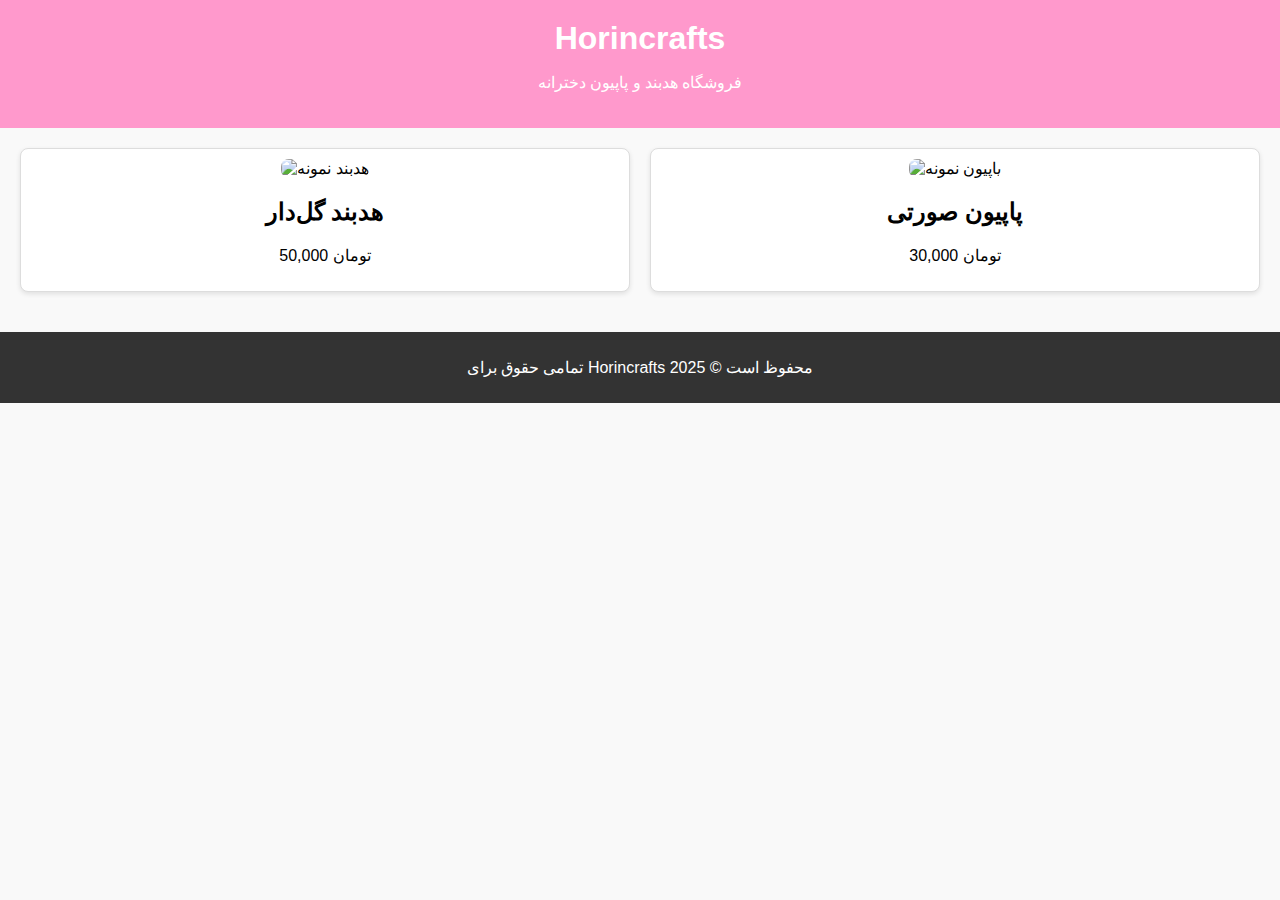
==== index.html @ 1bfedc40 "Create index.html" ====
<!DOCTYPE html>
<html lang="fa">
<head>
    <meta charset="UTF-8">
    <meta name="viewport" content="width=device-width, initial-scale=1.0">
    <title>Horincrafts - فروشگاه هدبند و پاپیون</title>
    <style>
        body {
            font-family: Arial, sans-serif;
            margin: 0;
            padding: 0;
            text-align: center;
            background-color: #f9f9f9;
        }
        header {
            background-color: #ff99cc;
            padding: 20px;
            color: white;
        }
        h1 {
            margin: 0;
        }
        .products {
            display: grid;
            grid-template-columns: repeat(auto-fit, minmax(200px, 1fr));
            gap: 20px;
            padding: 20px;
        }
        .product {
            background: white;
            border: 1px solid #ddd;
            border-radius: 8px;
            padding: 10px;
            box-shadow: 0 2px 5px rgba(0, 0, 0, 0.1);
        }
        .product img {
            max-width: 100%;
            border-radius: 8px;
        }
        footer {
            background-color: #333;
            color: white;
            padding: 10px;
            margin-top: 20px;
        }
    </style>
</head>
<body>
    <header>
        <h1>Horincrafts</h1>
        <p>فروشگاه هدبند و پاپیون دخترانه</p>
    </header>

    <section class="products">
        <div class="product">
            <img src="https://via.placeholder.com/200" alt="هدبند نمونه">
            <h2>هدبند گل‌دار</h2>
            <p>50,000 تومان</p>
        </div>
        <div class="product">
            <img src="https://via.placeholder.com/200" alt="پاپیون نمونه">
            <h2>پاپیون صورتی</h2>
            <p>30,000 تومان</p>
        </div>
    </section>

    <footer>
        <p>تمامی حقوق برای Horincrafts محفوظ است &copy; 2025</p>
    </footer>
</body>
</html>
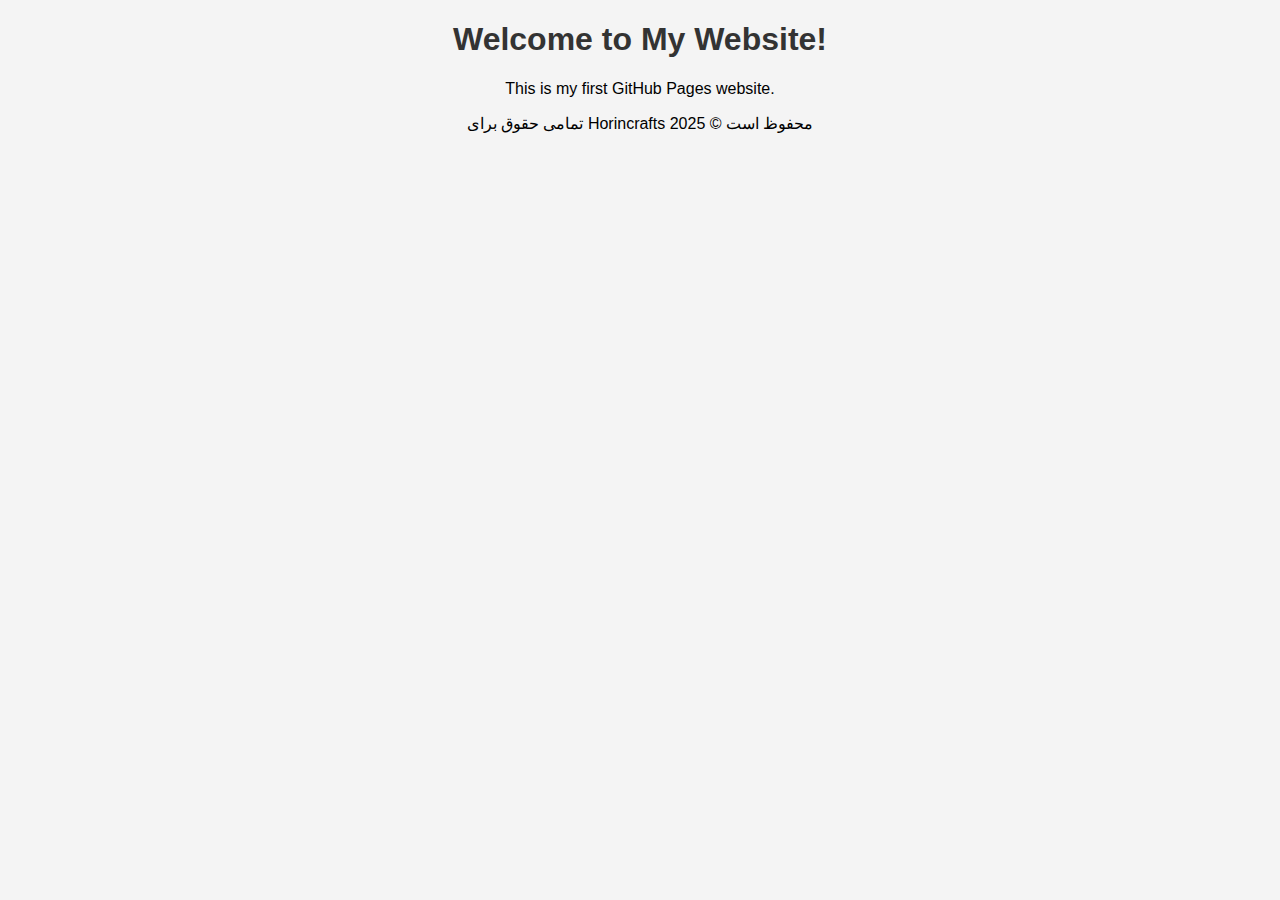
==== commit d86ed1c5: "Update index.html" ====
--- a/index.html
+++ b/index.html
@@ -1,70 +1,26 @@
 <!DOCTYPE html>
-<html lang="fa">
+<html lang="en">
 <head>
     <meta charset="UTF-8">
     <meta name="viewport" content="width=device-width, initial-scale=1.0">
-    <title>Horincrafts - فروشگاه هدبند و پاپیون</title>
+    <title>My Website</title>
     <style>
         body {
             font-family: Arial, sans-serif;
-            margin: 0;
-            padding: 0;
             text-align: center;
-            background-color: #f9f9f9;
-        }
-        header {
-            background-color: #ff99cc;
-            padding: 20px;
-            color: white;
+            background-color: #f4f4f4;
         }
         h1 {
-            margin: 0;
-        }
-        .products {
-            display: grid;
-            grid-template-columns: repeat(auto-fit, minmax(200px, 1fr));
-            gap: 20px;
-            padding: 20px;
-        }
-        .product {
-            background: white;
-            border: 1px solid #ddd;
-            border-radius: 8px;
-            padding: 10px;
-            box-shadow: 0 2px 5px rgba(0, 0, 0, 0.1);
-        }
-        .product img {
-            max-width: 100%;
-            border-radius: 8px;
-        }
-        footer {
-            background-color: #333;
-            color: white;
-            padding: 10px;
-            margin-top: 20px;
+            color: #333;
         }
     </style>
 </head>
 <body>
-    <header>
-        <h1>Horincrafts</h1>
-        <p>فروشگاه هدبند و پاپیون دخترانه</p>
-    </header>
+    <h1>Welcome to My Website!</h1>
+    <p>This is my first GitHub Pages website.</p>
+</body>
+</html>
 
-    <section class="products">
-        <div class="product">
-            <img src="https://via.placeholder.com/200" alt="هدبند نمونه">
-            <h2>هدبند گل‌دار</h2>
-            <p>50,000 تومان</p>
-        </div>
-        <div class="product">
-            <img src="https://via.placeholder.com/200" alt="پاپیون نمونه">
-            <h2>پاپیون صورتی</h2>
-            <p>30,000 تومان</p>
-        </div>
-    </section>
-
-    <footer>
         <p>تمامی حقوق برای Horincrafts محفوظ است &copy; 2025</p>
     </footer>
 </body>
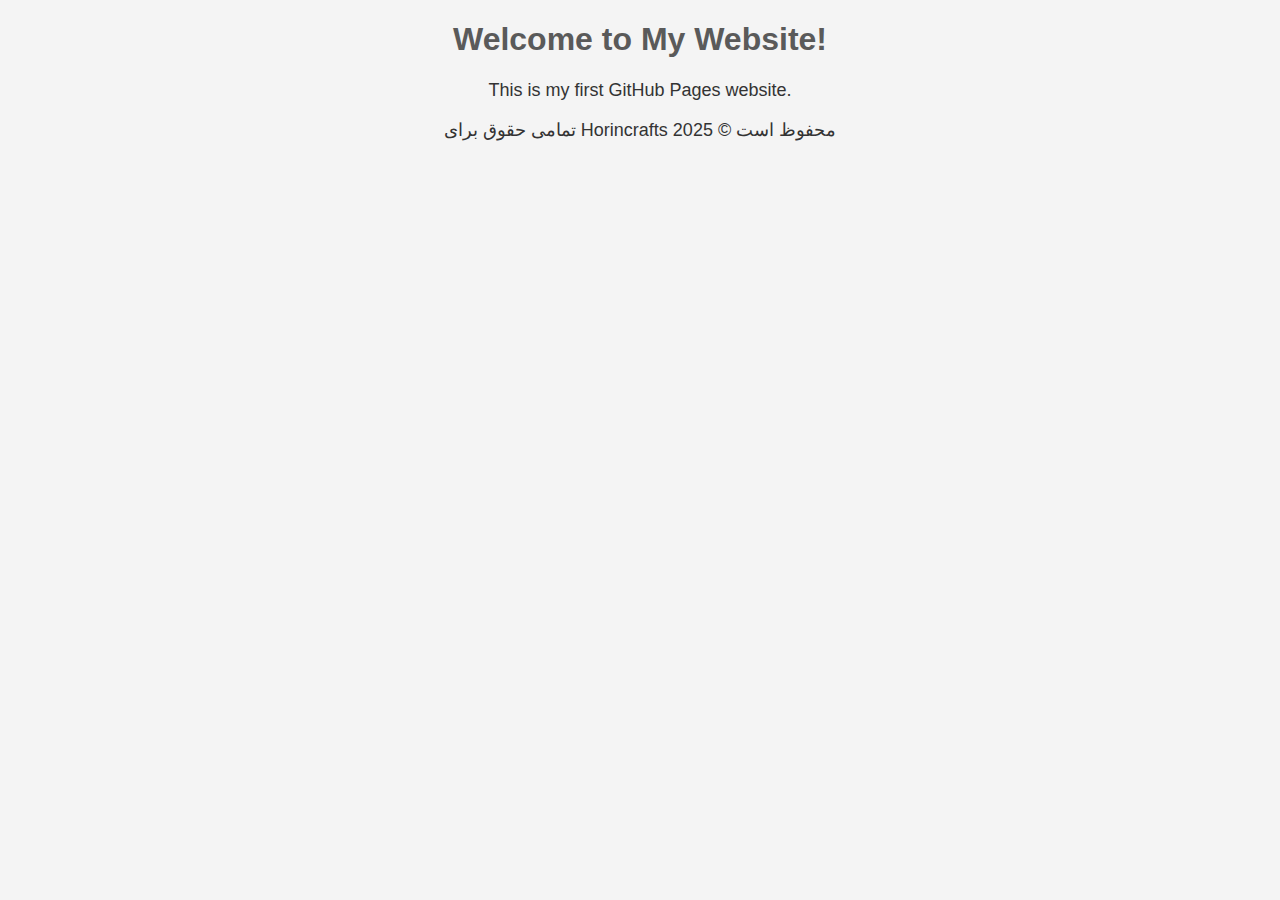
==== commit 081a8721: "Update index.html" ====
--- a/index.html
+++ b/index.html
@@ -14,7 +14,8 @@
             color: #333;
         }
     </style>
-</head>
+</head><link rel="stylesheet" href="style.css">
+
 <body>
     <h1>Welcome to My Website!</h1>
     <p>This is my first GitHub Pages website.</p>
--- a/style.css
+++ b/style.css
@@ -0,0 +1,13 @@
+body {
+    font-family: Arial, sans-serif;
+    background-color: #f4f4f4;
+    color: #333;
+    margin: 0;
+    padding: 0;
+}
+h1 {
+    color: #5a5a5a;
+}
+p {
+    font-size: 18px;
+}
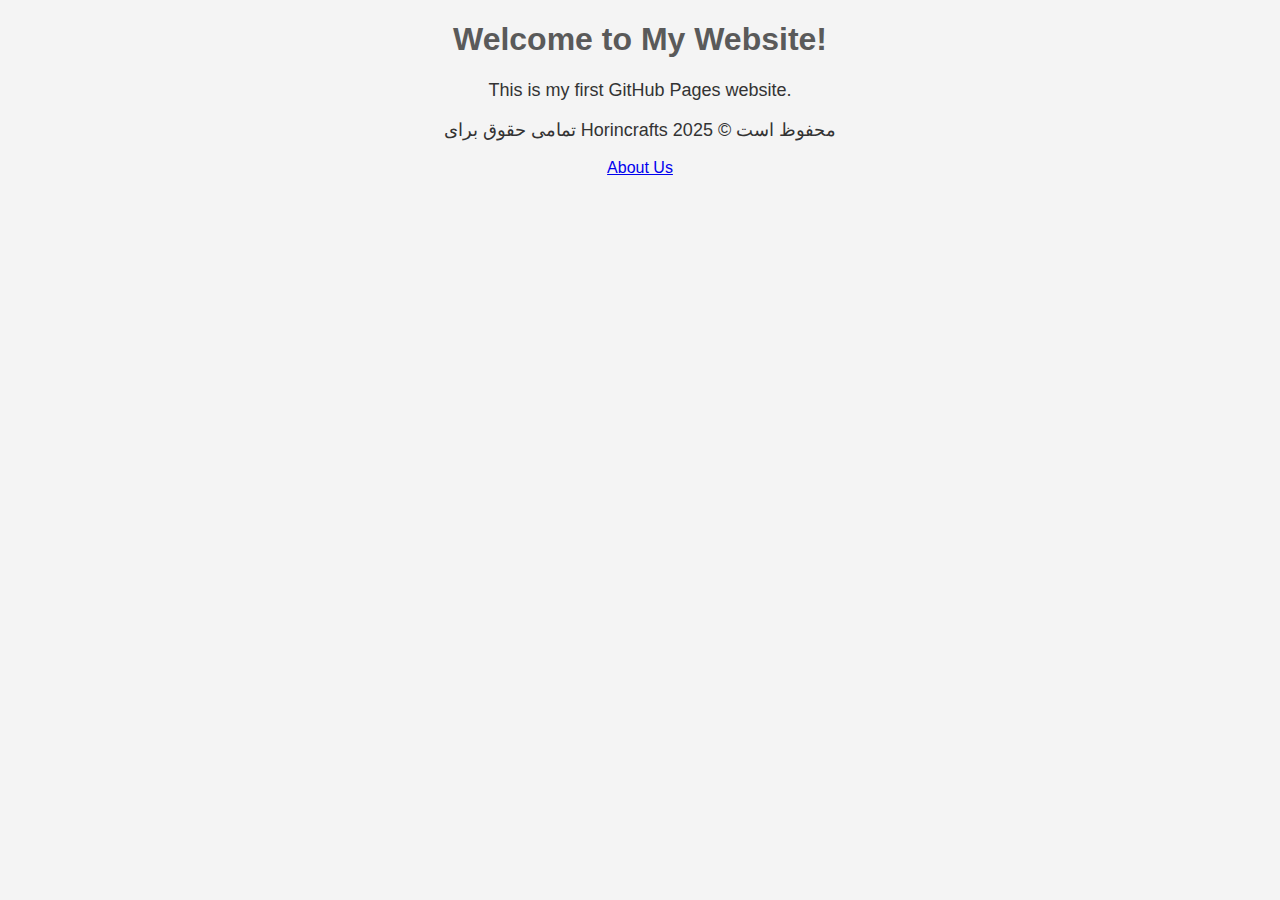
==== commit 70c752bb: "Update index.html" ====
--- a/index.html
+++ b/index.html
@@ -26,3 +26,4 @@
     </footer>
 </body>
 </html>
+<a href="about.html">About Us</a>
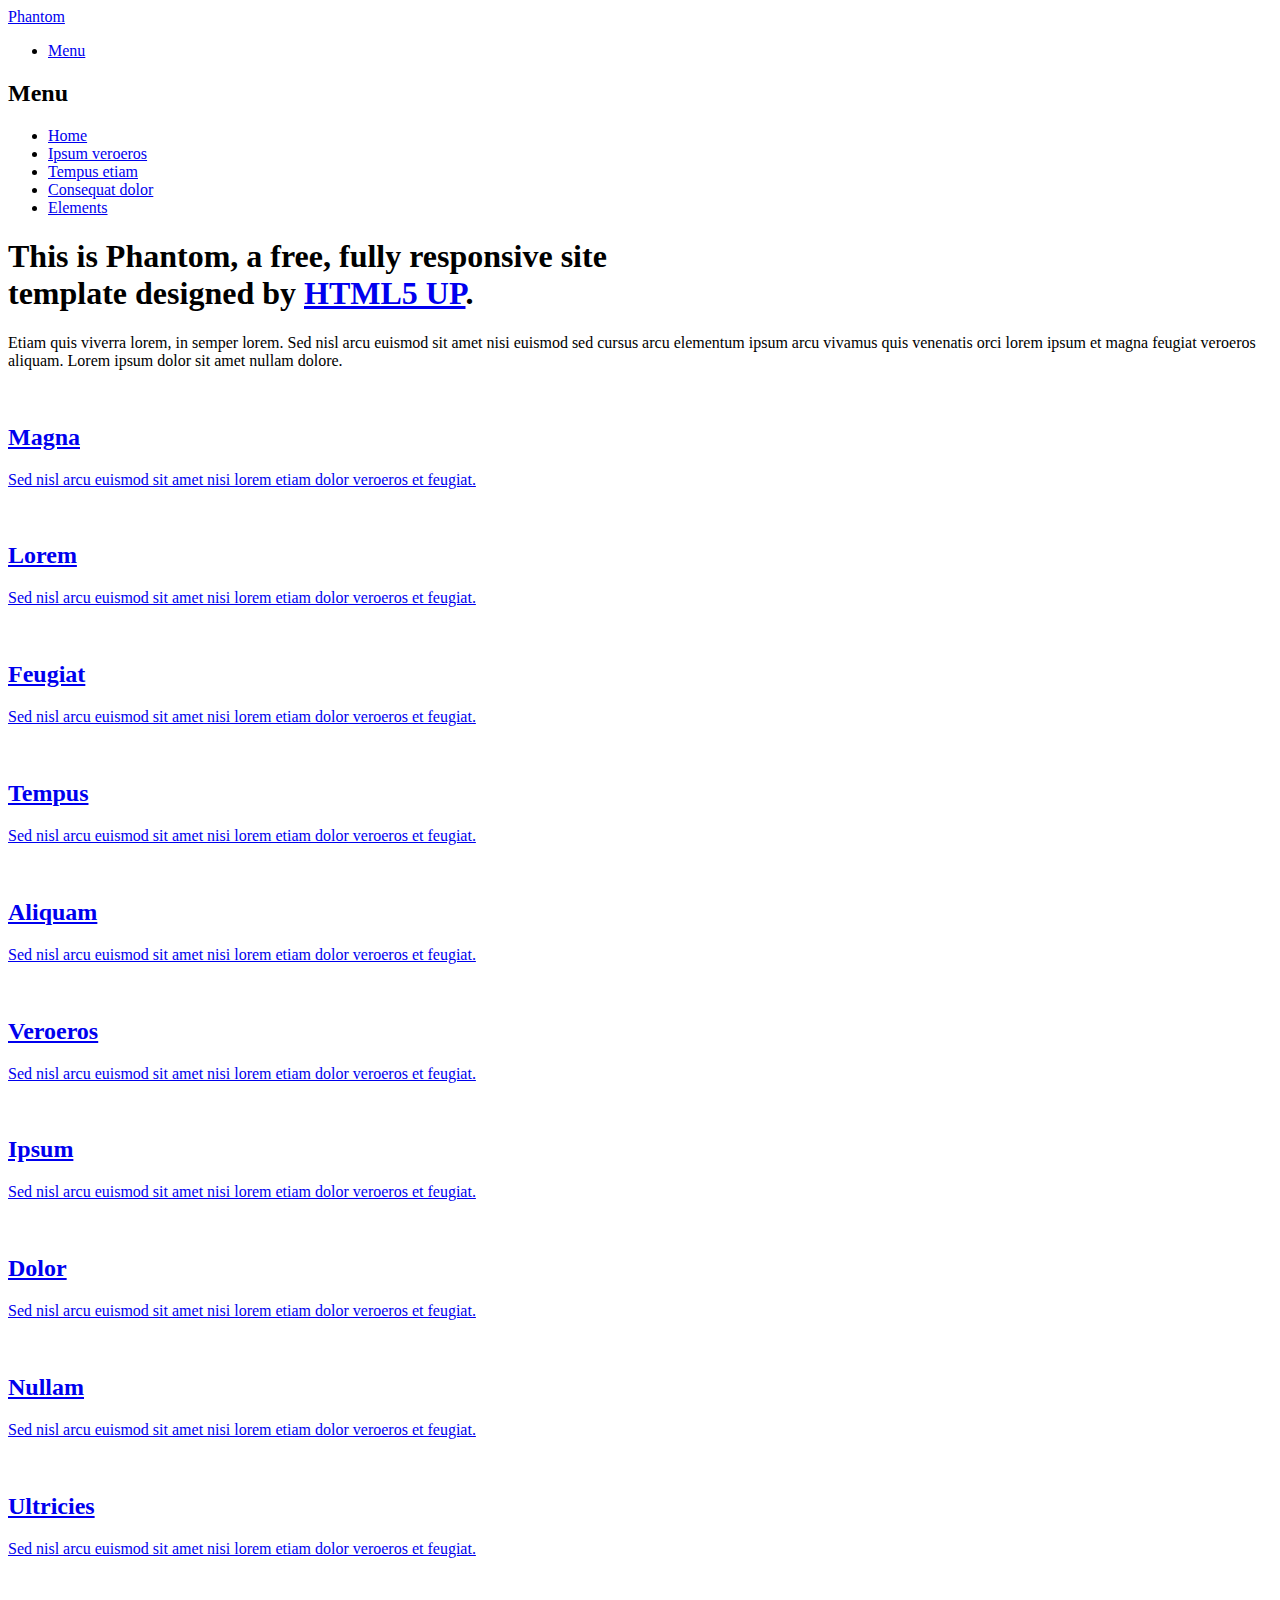
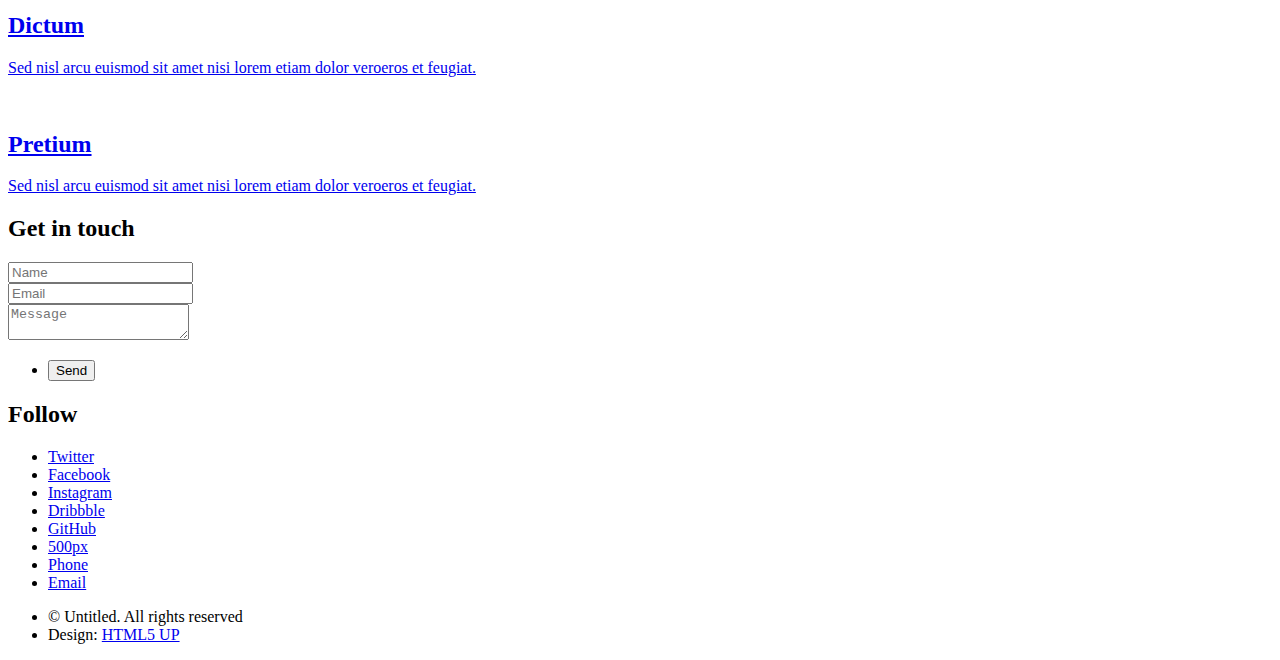
==== commit ee954e64: "Add files via upload" ====
--- a/index.html
+++ b/index.html
@@ -1,29 +1,246 @@
-<!DOCTYPE html>
-<html lang="en">
-<head>
-    <meta charset="UTF-8">
-    <meta name="viewport" content="width=device-width, initial-scale=1.0">
-    <title>My Website</title>
-    <style>
-        body {
-            font-family: Arial, sans-serif;
-            text-align: center;
-            background-color: #f4f4f4;
-        }
-        h1 {
-            color: #333;
-        }
-    </style>
-</head><link rel="stylesheet" href="style.css">
-
-<body>
-    <h1>Welcome to My Website!</h1>
-    <p>This is my first GitHub Pages website.</p>
-</body>
-</html>
-
-        <p>تمامی حقوق برای Horincrafts محفوظ است &copy; 2025</p>
-    </footer>
-</body>
-</html>
-<a href="about.html">About Us</a>
+<!DOCTYPE HTML>
+<!--
+	Phantom by HTML5 UP
+	html5up.net | @ajlkn
+	Free for personal and commercial use under the CCA 3.0 license (html5up.net/license)
+-->
+<html>
+	<head>
+		<title>Phantom by HTML5 UP</title>
+		<meta charset="utf-8" />
+		<meta name="viewport" content="width=device-width, initial-scale=1, user-scalable=no" />
+		<link rel="stylesheet" href="assets/css/main.css" />
+		<noscript><link rel="stylesheet" href="assets/css/noscript.css" /></noscript>
+	</head>
+	<body class="is-preload">
+		<!-- Wrapper -->
+			<div id="wrapper">
+
+				<!-- Header -->
+					<header id="header">
+						<div class="inner">
+
+							<!-- Logo -->
+								<a href="index.html" class="logo">
+									<span class="symbol"><img src="images/logo.svg" alt="" /></span><span class="title">Phantom</span>
+								</a>
+
+							<!-- Nav -->
+								<nav>
+									<ul>
+										<li><a href="#menu">Menu</a></li>
+									</ul>
+								</nav>
+
+						</div>
+					</header>
+
+				<!-- Menu -->
+					<nav id="menu">
+						<h2>Menu</h2>
+						<ul>
+							<li><a href="index.html">Home</a></li>
+							<li><a href="generic.html">Ipsum veroeros</a></li>
+							<li><a href="generic.html">Tempus etiam</a></li>
+							<li><a href="generic.html">Consequat dolor</a></li>
+							<li><a href="elements.html">Elements</a></li>
+						</ul>
+					</nav>
+
+				<!-- Main -->
+					<div id="main">
+						<div class="inner">
+							<header>
+								<h1>This is Phantom, a free, fully responsive site<br />
+								template designed by <a href="http://html5up.net">HTML5 UP</a>.</h1>
+								<p>Etiam quis viverra lorem, in semper lorem. Sed nisl arcu euismod sit amet nisi euismod sed cursus arcu elementum ipsum arcu vivamus quis venenatis orci lorem ipsum et magna feugiat veroeros aliquam. Lorem ipsum dolor sit amet nullam dolore.</p>
+							</header>
+							<section class="tiles">
+								<article class="style1">
+									<span class="image">
+										<img src="images/pic01.jpg" alt="" />
+									</span>
+									<a href="generic.html">
+										<h2>Magna</h2>
+										<div class="content">
+											<p>Sed nisl arcu euismod sit amet nisi lorem etiam dolor veroeros et feugiat.</p>
+										</div>
+									</a>
+								</article>
+								<article class="style2">
+									<span class="image">
+										<img src="images/pic02.jpg" alt="" />
+									</span>
+									<a href="generic.html">
+										<h2>Lorem</h2>
+										<div class="content">
+											<p>Sed nisl arcu euismod sit amet nisi lorem etiam dolor veroeros et feugiat.</p>
+										</div>
+									</a>
+								</article>
+								<article class="style3">
+									<span class="image">
+										<img src="images/pic03.jpg" alt="" />
+									</span>
+									<a href="generic.html">
+										<h2>Feugiat</h2>
+										<div class="content">
+											<p>Sed nisl arcu euismod sit amet nisi lorem etiam dolor veroeros et feugiat.</p>
+										</div>
+									</a>
+								</article>
+								<article class="style4">
+									<span class="image">
+										<img src="images/pic04.jpg" alt="" />
+									</span>
+									<a href="generic.html">
+										<h2>Tempus</h2>
+										<div class="content">
+											<p>Sed nisl arcu euismod sit amet nisi lorem etiam dolor veroeros et feugiat.</p>
+										</div>
+									</a>
+								</article>
+								<article class="style5">
+									<span class="image">
+										<img src="images/pic05.jpg" alt="" />
+									</span>
+									<a href="generic.html">
+										<h2>Aliquam</h2>
+										<div class="content">
+											<p>Sed nisl arcu euismod sit amet nisi lorem etiam dolor veroeros et feugiat.</p>
+										</div>
+									</a>
+								</article>
+								<article class="style6">
+									<span class="image">
+										<img src="images/pic06.jpg" alt="" />
+									</span>
+									<a href="generic.html">
+										<h2>Veroeros</h2>
+										<div class="content">
+											<p>Sed nisl arcu euismod sit amet nisi lorem etiam dolor veroeros et feugiat.</p>
+										</div>
+									</a>
+								</article>
+								<article class="style2">
+									<span class="image">
+										<img src="images/pic07.jpg" alt="" />
+									</span>
+									<a href="generic.html">
+										<h2>Ipsum</h2>
+										<div class="content">
+											<p>Sed nisl arcu euismod sit amet nisi lorem etiam dolor veroeros et feugiat.</p>
+										</div>
+									</a>
+								</article>
+								<article class="style3">
+									<span class="image">
+										<img src="images/pic08.jpg" alt="" />
+									</span>
+									<a href="generic.html">
+										<h2>Dolor</h2>
+										<div class="content">
+											<p>Sed nisl arcu euismod sit amet nisi lorem etiam dolor veroeros et feugiat.</p>
+										</div>
+									</a>
+								</article>
+								<article class="style1">
+									<span class="image">
+										<img src="images/pic09.jpg" alt="" />
+									</span>
+									<a href="generic.html">
+										<h2>Nullam</h2>
+										<div class="content">
+											<p>Sed nisl arcu euismod sit amet nisi lorem etiam dolor veroeros et feugiat.</p>
+										</div>
+									</a>
+								</article>
+								<article class="style5">
+									<span class="image">
+										<img src="images/pic10.jpg" alt="" />
+									</span>
+									<a href="generic.html">
+										<h2>Ultricies</h2>
+										<div class="content">
+											<p>Sed nisl arcu euismod sit amet nisi lorem etiam dolor veroeros et feugiat.</p>
+										</div>
+									</a>
+								</article>
+								<article class="style6">
+									<span class="image">
+										<img src="images/pic11.jpg" alt="" />
+									</span>
+									<a href="generic.html">
+										<h2>Dictum</h2>
+										<div class="content">
+											<p>Sed nisl arcu euismod sit amet nisi lorem etiam dolor veroeros et feugiat.</p>
+										</div>
+									</a>
+								</article>
+								<article class="style4">
+									<span class="image">
+										<img src="images/pic12.jpg" alt="" />
+									</span>
+									<a href="generic.html">
+										<h2>Pretium</h2>
+										<div class="content">
+											<p>Sed nisl arcu euismod sit amet nisi lorem etiam dolor veroeros et feugiat.</p>
+										</div>
+									</a>
+								</article>
+							</section>
+						</div>
+					</div>
+
+				<!-- Footer -->
+					<footer id="footer">
+						<div class="inner">
+							<section>
+								<h2>Get in touch</h2>
+								<form method="post" action="#">
+									<div class="fields">
+										<div class="field half">
+											<input type="text" name="name" id="name" placeholder="Name" />
+										</div>
+										<div class="field half">
+											<input type="email" name="email" id="email" placeholder="Email" />
+										</div>
+										<div class="field">
+											<textarea name="message" id="message" placeholder="Message"></textarea>
+										</div>
+									</div>
+									<ul class="actions">
+										<li><input type="submit" value="Send" class="primary" /></li>
+									</ul>
+								</form>
+							</section>
+							<section>
+								<h2>Follow</h2>
+								<ul class="icons">
+									<li><a href="#" class="icon brands style2 fa-twitter"><span class="label">Twitter</span></a></li>
+									<li><a href="#" class="icon brands style2 fa-facebook-f"><span class="label">Facebook</span></a></li>
+									<li><a href="#" class="icon brands style2 fa-instagram"><span class="label">Instagram</span></a></li>
+									<li><a href="#" class="icon brands style2 fa-dribbble"><span class="label">Dribbble</span></a></li>
+									<li><a href="#" class="icon brands style2 fa-github"><span class="label">GitHub</span></a></li>
+									<li><a href="#" class="icon brands style2 fa-500px"><span class="label">500px</span></a></li>
+									<li><a href="#" class="icon solid style2 fa-phone"><span class="label">Phone</span></a></li>
+									<li><a href="#" class="icon solid style2 fa-envelope"><span class="label">Email</span></a></li>
+								</ul>
+							</section>
+							<ul class="copyright">
+								<li>&copy; Untitled. All rights reserved</li><li>Design: <a href="http://html5up.net">HTML5 UP</a></li>
+							</ul>
+						</div>
+					</footer>
+
+			</div>
+
+		<!-- Scripts -->
+			<script src="assets/js/jquery.min.js"></script>
+			<script src="assets/js/browser.min.js"></script>
+			<script src="assets/js/breakpoints.min.js"></script>
+			<script src="assets/js/util.js"></script>
+			<script src="assets/js/main.js"></script>
+
+	</body>
+</html>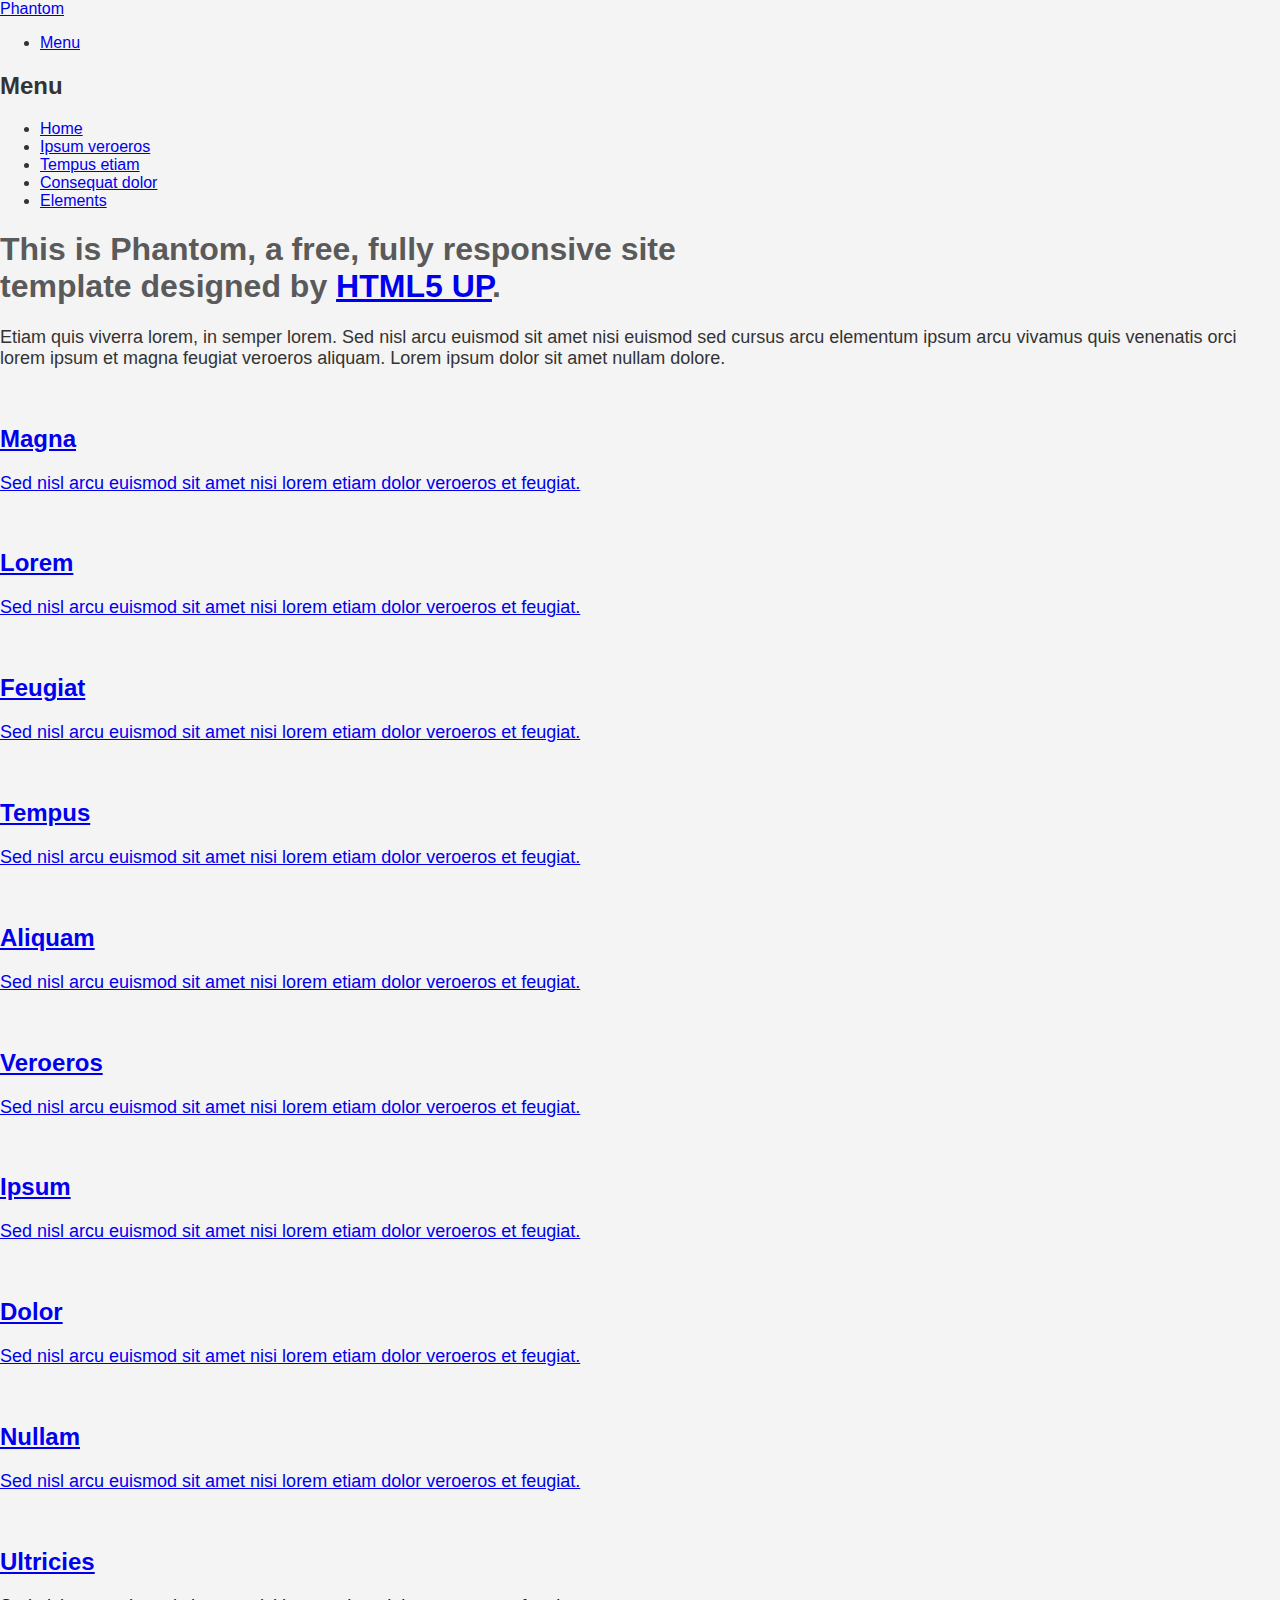
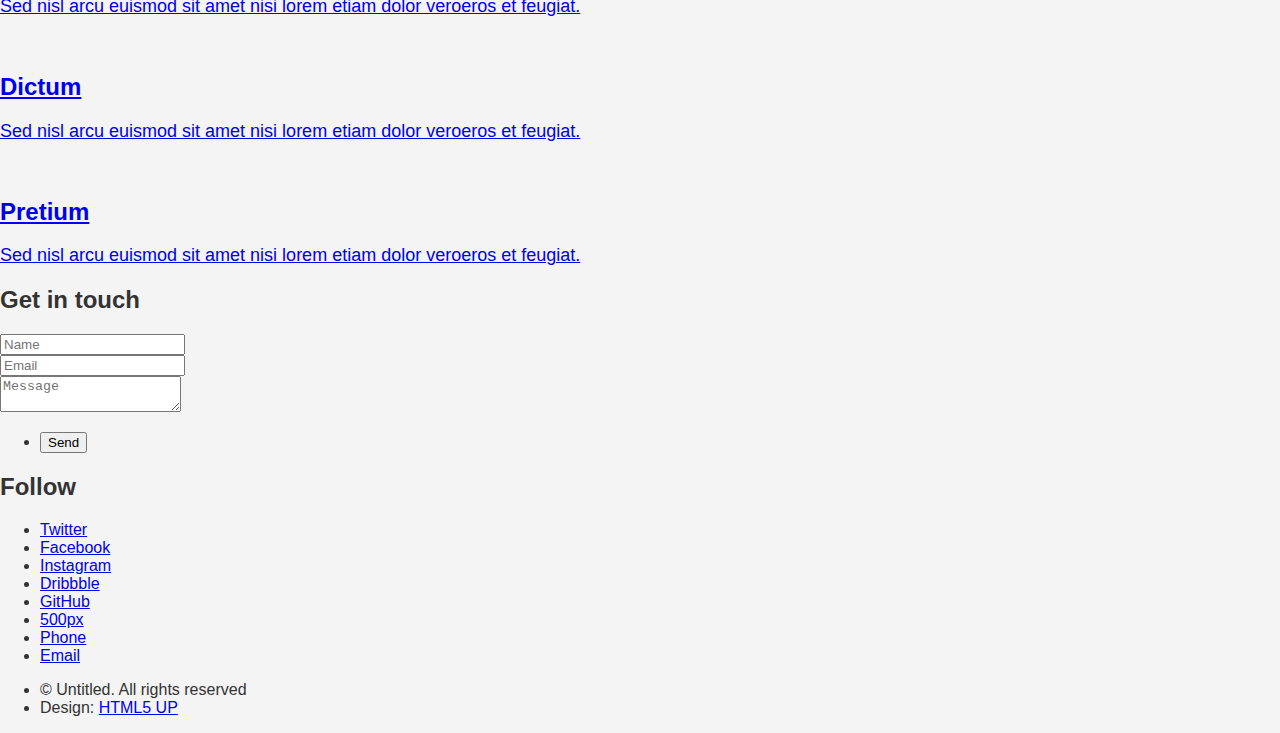
==== commit 279b66d1: "Update index.html" ====
--- a/index.html
+++ b/index.html
@@ -5,7 +5,8 @@
 	Free for personal and commercial use under the CCA 3.0 license (html5up.net/license)
 -->
 <html>
-	<head>
+	<head><link rel="stylesheet" href="style.css">
+
 		<title>Phantom by HTML5 UP</title>
 		<meta charset="utf-8" />
 		<meta name="viewport" content="width=device-width, initial-scale=1, user-scalable=no" />
@@ -243,4 +244,4 @@
 			<script src="assets/js/main.js"></script>
 
 	</body>
-</html>+</html>
--- a/style.css
+++ b/style.css
@@ -0,0 +1,13 @@
+body {
+    font-family: Arial, sans-serif;
+    background-color: #f4f4f4;
+    color: #333;
+    margin: 0;
+    padding: 0;
+}
+h1 {
+    color: #5a5a5a;
+}
+p {
+    font-size: 18px;
+}
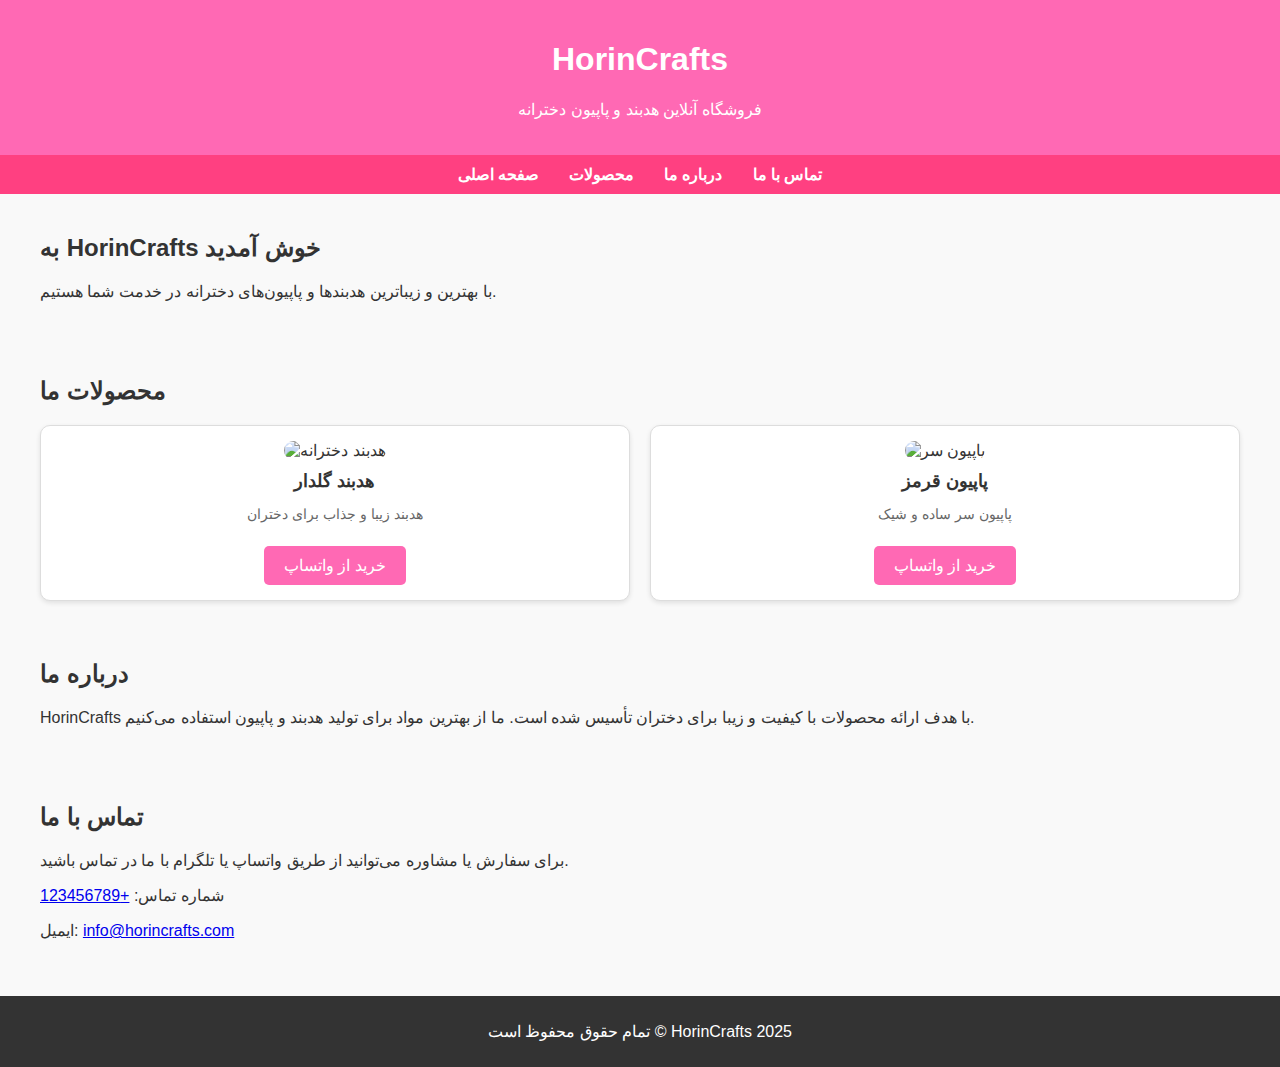
==== commit bac93209: "Update index.html" ====
--- a/index.html
+++ b/index.html
@@ -1,247 +1,140 @@
-<!DOCTYPE HTML>
-<!--
-	Phantom by HTML5 UP
-	html5up.net | @ajlkn
-	Free for personal and commercial use under the CCA 3.0 license (html5up.net/license)
--->
-<html>
-	<head><link rel="stylesheet" href="style.css">
+<!DOCTYPE html>
+<html lang="fa">
+<head>
+    <meta charset="UTF-8">
+    <meta name="viewport" content="width=device-width, initial-scale=1.0">
+    <title>HorinCrafts - فروشگاه هدبند و پاپیون</title>
+    <style>
+        body {
+            font-family: Arial, sans-serif;
+            margin: 0;
+            padding: 0;
+            background-color: #f9f9f9;
+            color: #333;
+        }
+        header {
+            background-color: #ff69b4;
+            color: white;
+            padding: 20px;
+            text-align: center;
+        }
+        nav {
+            display: flex;
+            justify-content: center;
+            background-color: #ff4081;
+            padding: 10px;
+        }
+        nav a {
+            color: white;
+            text-decoration: none;
+            margin: 0 15px;
+            font-weight: bold;
+        }
+        nav a:hover {
+            text-decoration: underline;
+        }
+        .container {
+            padding: 20px;
+            max-width: 1200px;
+            margin: auto;
+        }
+        .products {
+            display: grid;
+            grid-template-columns: repeat(auto-fit, minmax(200px, 1fr));
+            gap: 20px;
+        }
+        .product {
+            background-color: white;
+            border: 1px solid #ddd;
+            border-radius: 10px;
+            padding: 15px;
+            text-align: center;
+            box-shadow: 0 2px 5px rgba(0, 0, 0, 0.1);
+        }
+        .product img {
+            width: 100%;
+            height: auto;
+            border-radius: 10px;
+        }
+        .product h3 {
+            font-size: 18px;
+            margin: 10px 0;
+        }
+        .product p {
+            font-size: 14px;
+            color: #666;
+        }
+        .product a {
+            display: inline-block;
+            margin-top: 10px;
+            padding: 10px 20px;
+            background-color: #ff69b4;
+            color: white;
+            text-decoration: none;
+            border-radius: 5px;
+        }
+        .product a:hover {
+            background-color: #ff4081;
+        }
+        footer {
+            text-align: center;
+            padding: 10px;
+            background-color: #333;
+            color: white;
+            margin-top: 20px;
+        }
+    </style>
+</head>
+<body>
+    <header>
+        <h1>HorinCrafts</h1>
+        <p>فروشگاه آنلاین هدبند و پاپیون دخترانه</p>
+    </header>
 
-		<title>Phantom by HTML5 UP</title>
-		<meta charset="utf-8" />
-		<meta name="viewport" content="width=device-width, initial-scale=1, user-scalable=no" />
-		<link rel="stylesheet" href="assets/css/main.css" />
-		<noscript><link rel="stylesheet" href="assets/css/noscript.css" /></noscript>
-	</head>
-	<body class="is-preload">
-		<!-- Wrapper -->
-			<div id="wrapper">
+    <nav>
+        <a href="#home">صفحه اصلی</a>
+        <a href="#products">محصولات</a>
+        <a href="#about">درباره ما</a>
+        <a href="#contact">تماس با ما</a>
+    </nav>
 
-				<!-- Header -->
-					<header id="header">
-						<div class="inner">
+    <div class="container" id="home">
+        <h2>به HorinCrafts خوش آمدید</h2>
+        <p>با بهترین و زیباترین هدبندها و پاپیون‌های دخترانه در خدمت شما هستیم.</p>
+    </div>
 
-							<!-- Logo -->
-								<a href="index.html" class="logo">
-									<span class="symbol"><img src="images/logo.svg" alt="" /></span><span class="title">Phantom</span>
-								</a>
+    <div class="container" id="products">
+        <h2>محصولات ما</h2>
+        <div class="products">
+            <div class="product">
+                <img src="https://via.placeholder.com/200" alt="هدبند دخترانه">
+                <h3>هدبند گلدار</h3>
+                <p>هدبند زیبا و جذاب برای دختران</p>
+                <a href="https://wa.me/YOUR_PHONE_NUMBER">خرید از واتساپ</a>
+            </div>
+            <div class="product">
+                <img src="https://via.placeholder.com/200" alt="پاپیون سر">
+                <h3>پاپیون قرمز</h3>
+                <p>پاپیون سر ساده و شیک</p>
+                <a href="https://wa.me/YOUR_PHONE_NUMBER">خرید از واتساپ</a>
+            </div>
+        </div>
+    </div>
 
-							<!-- Nav -->
-								<nav>
-									<ul>
-										<li><a href="#menu">Menu</a></li>
-									</ul>
-								</nav>
+    <div class="container" id="about">
+        <h2>درباره ما</h2>
+        <p>HorinCrafts با هدف ارائه محصولات با کیفیت و زیبا برای دختران تأسیس شده است. ما از بهترین مواد برای تولید هدبند و پاپیون استفاده می‌کنیم.</p>
+    </div>
 
-						</div>
-					</header>
+    <div class="container" id="contact">
+        <h2>تماس با ما</h2>
+        <p>برای سفارش یا مشاوره می‌توانید از طریق واتساپ یا تلگرام با ما در تماس باشید.</p>
+        <p>شماره تماس: <a href="tel:+123456789">+123456789</a></p>
+        <p>ایمیل: <a href="mailto:info@horincrafts.com">info@horincrafts.com</a></p>
+    </div>
 
-				<!-- Menu -->
-					<nav id="menu">
-						<h2>Menu</h2>
-						<ul>
-							<li><a href="index.html">Home</a></li>
-							<li><a href="generic.html">Ipsum veroeros</a></li>
-							<li><a href="generic.html">Tempus etiam</a></li>
-							<li><a href="generic.html">Consequat dolor</a></li>
-							<li><a href="elements.html">Elements</a></li>
-						</ul>
-					</nav>
-
-				<!-- Main -->
-					<div id="main">
-						<div class="inner">
-							<header>
-								<h1>This is Phantom, a free, fully responsive site<br />
-								template designed by <a href="http://html5up.net">HTML5 UP</a>.</h1>
-								<p>Etiam quis viverra lorem, in semper lorem. Sed nisl arcu euismod sit amet nisi euismod sed cursus arcu elementum ipsum arcu vivamus quis venenatis orci lorem ipsum et magna feugiat veroeros aliquam. Lorem ipsum dolor sit amet nullam dolore.</p>
-							</header>
-							<section class="tiles">
-								<article class="style1">
-									<span class="image">
-										<img src="images/pic01.jpg" alt="" />
-									</span>
-									<a href="generic.html">
-										<h2>Magna</h2>
-										<div class="content">
-											<p>Sed nisl arcu euismod sit amet nisi lorem etiam dolor veroeros et feugiat.</p>
-										</div>
-									</a>
-								</article>
-								<article class="style2">
-									<span class="image">
-										<img src="images/pic02.jpg" alt="" />
-									</span>
-									<a href="generic.html">
-										<h2>Lorem</h2>
-										<div class="content">
-											<p>Sed nisl arcu euismod sit amet nisi lorem etiam dolor veroeros et feugiat.</p>
-										</div>
-									</a>
-								</article>
-								<article class="style3">
-									<span class="image">
-										<img src="images/pic03.jpg" alt="" />
-									</span>
-									<a href="generic.html">
-										<h2>Feugiat</h2>
-										<div class="content">
-											<p>Sed nisl arcu euismod sit amet nisi lorem etiam dolor veroeros et feugiat.</p>
-										</div>
-									</a>
-								</article>
-								<article class="style4">
-									<span class="image">
-										<img src="images/pic04.jpg" alt="" />
-									</span>
-									<a href="generic.html">
-										<h2>Tempus</h2>
-										<div class="content">
-											<p>Sed nisl arcu euismod sit amet nisi lorem etiam dolor veroeros et feugiat.</p>
-										</div>
-									</a>
-								</article>
-								<article class="style5">
-									<span class="image">
-										<img src="images/pic05.jpg" alt="" />
-									</span>
-									<a href="generic.html">
-										<h2>Aliquam</h2>
-										<div class="content">
-											<p>Sed nisl arcu euismod sit amet nisi lorem etiam dolor veroeros et feugiat.</p>
-										</div>
-									</a>
-								</article>
-								<article class="style6">
-									<span class="image">
-										<img src="images/pic06.jpg" alt="" />
-									</span>
-									<a href="generic.html">
-										<h2>Veroeros</h2>
-										<div class="content">
-											<p>Sed nisl arcu euismod sit amet nisi lorem etiam dolor veroeros et feugiat.</p>
-										</div>
-									</a>
-								</article>
-								<article class="style2">
-									<span class="image">
-										<img src="images/pic07.jpg" alt="" />
-									</span>
-									<a href="generic.html">
-										<h2>Ipsum</h2>
-										<div class="content">
-											<p>Sed nisl arcu euismod sit amet nisi lorem etiam dolor veroeros et feugiat.</p>
-										</div>
-									</a>
-								</article>
-								<article class="style3">
-									<span class="image">
-										<img src="images/pic08.jpg" alt="" />
-									</span>
-									<a href="generic.html">
-										<h2>Dolor</h2>
-										<div class="content">
-											<p>Sed nisl arcu euismod sit amet nisi lorem etiam dolor veroeros et feugiat.</p>
-										</div>
-									</a>
-								</article>
-								<article class="style1">
-									<span class="image">
-										<img src="images/pic09.jpg" alt="" />
-									</span>
-									<a href="generic.html">
-										<h2>Nullam</h2>
-										<div class="content">
-											<p>Sed nisl arcu euismod sit amet nisi lorem etiam dolor veroeros et feugiat.</p>
-										</div>
-									</a>
-								</article>
-								<article class="style5">
-									<span class="image">
-										<img src="images/pic10.jpg" alt="" />
-									</span>
-									<a href="generic.html">
-										<h2>Ultricies</h2>
-										<div class="content">
-											<p>Sed nisl arcu euismod sit amet nisi lorem etiam dolor veroeros et feugiat.</p>
-										</div>
-									</a>
-								</article>
-								<article class="style6">
-									<span class="image">
-										<img src="images/pic11.jpg" alt="" />
-									</span>
-									<a href="generic.html">
-										<h2>Dictum</h2>
-										<div class="content">
-											<p>Sed nisl arcu euismod sit amet nisi lorem etiam dolor veroeros et feugiat.</p>
-										</div>
-									</a>
-								</article>
-								<article class="style4">
-									<span class="image">
-										<img src="images/pic12.jpg" alt="" />
-									</span>
-									<a href="generic.html">
-										<h2>Pretium</h2>
-										<div class="content">
-											<p>Sed nisl arcu euismod sit amet nisi lorem etiam dolor veroeros et feugiat.</p>
-										</div>
-									</a>
-								</article>
-							</section>
-						</div>
-					</div>
-
-				<!-- Footer -->
-					<footer id="footer">
-						<div class="inner">
-							<section>
-								<h2>Get in touch</h2>
-								<form method="post" action="#">
-									<div class="fields">
-										<div class="field half">
-											<input type="text" name="name" id="name" placeholder="Name" />
-										</div>
-										<div class="field half">
-											<input type="email" name="email" id="email" placeholder="Email" />
-										</div>
-										<div class="field">
-											<textarea name="message" id="message" placeholder="Message"></textarea>
-										</div>
-									</div>
-									<ul class="actions">
-										<li><input type="submit" value="Send" class="primary" /></li>
-									</ul>
-								</form>
-							</section>
-							<section>
-								<h2>Follow</h2>
-								<ul class="icons">
-									<li><a href="#" class="icon brands style2 fa-twitter"><span class="label">Twitter</span></a></li>
-									<li><a href="#" class="icon brands style2 fa-facebook-f"><span class="label">Facebook</span></a></li>
-									<li><a href="#" class="icon brands style2 fa-instagram"><span class="label">Instagram</span></a></li>
-									<li><a href="#" class="icon brands style2 fa-dribbble"><span class="label">Dribbble</span></a></li>
-									<li><a href="#" class="icon brands style2 fa-github"><span class="label">GitHub</span></a></li>
-									<li><a href="#" class="icon brands style2 fa-500px"><span class="label">500px</span></a></li>
-									<li><a href="#" class="icon solid style2 fa-phone"><span class="label">Phone</span></a></li>
-									<li><a href="#" class="icon solid style2 fa-envelope"><span class="label">Email</span></a></li>
-								</ul>
-							</section>
-							<ul class="copyright">
-								<li>&copy; Untitled. All rights reserved</li><li>Design: <a href="http://html5up.net">HTML5 UP</a></li>
-							</ul>
-						</div>
-					</footer>
-
-			</div>
-
-		<!-- Scripts -->
-			<script src="assets/js/jquery.min.js"></script>
-			<script src="assets/js/browser.min.js"></script>
-			<script src="assets/js/breakpoints.min.js"></script>
-			<script src="assets/js/util.js"></script>
-			<script src="assets/js/main.js"></script>
-
-	</body>
+    <footer>
+        <p>تمام حقوق محفوظ است &copy; HorinCrafts 2025</p>
+    </footer>
+</body>
 </html>
